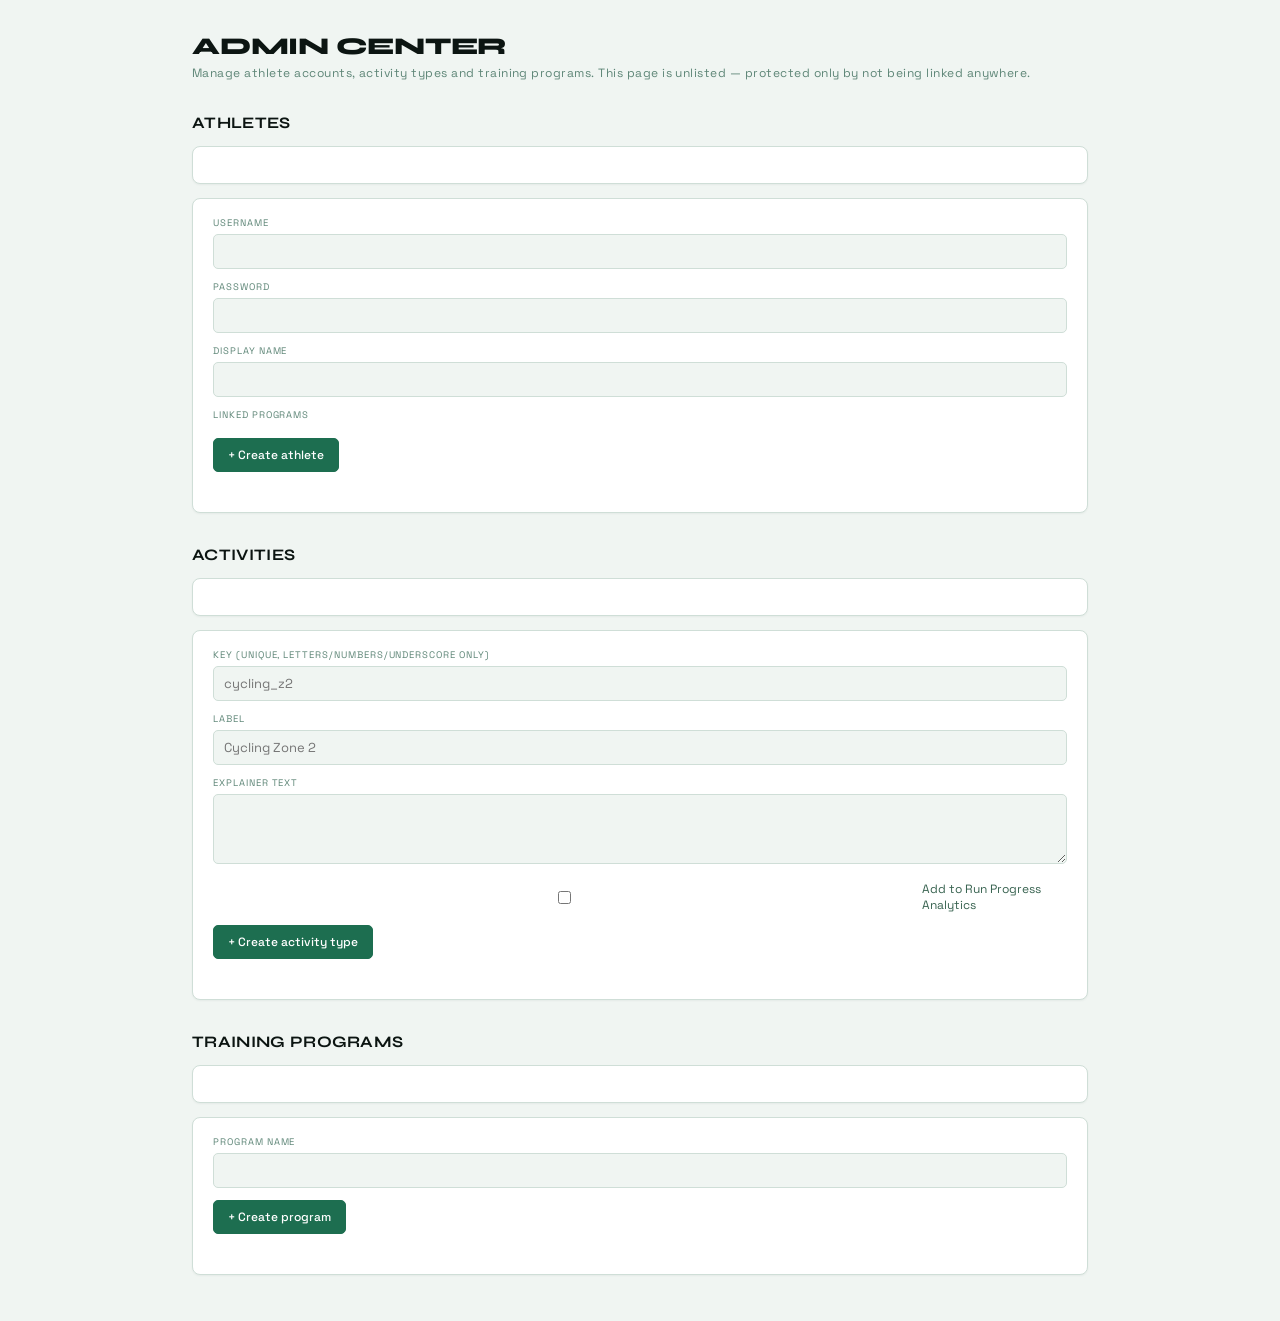
==== admin/index.html @ 9d7b7038 "Add Program Leaderboard, Zone 2 Run Progress chart, and shared activity type library" ====
<!DOCTYPE html>
<html lang="en">
<head>
<meta charset="UTF-8">
<meta name="viewport" content="width=device-width, initial-scale=1.0">
<title>Admin Center — Training OS by aitit</title>
<link rel="icon" type="image/svg+xml" href="../favicon.svg">
<link href="https://fonts.googleapis.com/css2?family=Syne:wght@700;800&family=Space+Grotesk:wght@400;500;600;700&display=swap" rel="stylesheet">
<style>
:root{
  --bg:#F0F5F2; --s3:#EBF2EE; --cardborder:#CFDED7;
  --muted:#5E8677; --muted2:#93AEA2; --mid:#37624F;
  --accent:#1D6E50; --accentdark:#175A41; --ink:#0C1512;
  --btntext:#FFFFFF; --shadow:0 1px 2px rgba(20,40,32,.05);
}
*{box-sizing:border-box;margin:0;padding:0}
body{background:var(--bg); color:var(--mid); font-family:"Space Grotesk",system-ui,sans-serif; padding:32px; max-width:960px; margin:0 auto}
h1{font-family:"Syne"; font-weight:800; font-size:24px; text-transform:uppercase; letter-spacing:-0.01em; color:var(--ink); margin-bottom:4px}
.sub{font-size:12px; color:var(--muted); letter-spacing:0.04em; margin-bottom:28px}
h2{font-family:"Syne"; font-weight:700; font-size:16px; text-transform:uppercase; letter-spacing:0.02em; color:var(--ink); margin:32px 0 14px}
.card{background:#fff; border:0.5px solid var(--cardborder); border-radius:8px; padding:18px 20px; box-shadow:var(--shadow); margin-bottom:14px}
.row{display:flex; justify-content:space-between; align-items:center; padding:8px 0; border-bottom:0.5px solid var(--cardborder); font-size:13px}
.row:last-child{border-bottom:none}
.row .name{font-weight:600; color:var(--ink)}
.row .meta{font-size:11px; color:var(--muted)}
.field{margin-bottom:12px}
.field label{display:block; font-size:9.5px; letter-spacing:0.1em; text-transform:uppercase; color:var(--muted); margin-bottom:5px}
.field input,.field textarea{width:100%; background:var(--bg); border:0.5px solid var(--cardborder); color:var(--ink); font-family:"Space Grotesk"; font-size:13px; padding:8px 10px; border-radius:5px; outline:none}
.field textarea{resize:vertical; min-height:70px; line-height:1.5}
.field input:focus,.field textarea:focus{border-color:var(--accent)}
.field.checkbox{display:flex; align-items:center; gap:6px}
.field.checkbox label{margin:0; font-size:12px; text-transform:none; letter-spacing:0; color:var(--mid)}
.checks{display:flex; flex-wrap:wrap; gap:10px}
.checks label{display:flex; align-items:center; gap:5px; font-size:12px; color:var(--mid); font-weight:400; text-transform:none; letter-spacing:0}
.btn{font-family:"Space Grotesk"; font-weight:500; font-size:12px; padding:8px 14px; border-radius:5px; cursor:pointer; border:0.5px solid var(--cardborder); background:#fff; color:var(--mid)}
.btn:hover{border-color:var(--accent); color:var(--accent)}
.btn.mint{border-color:var(--accent); background:var(--accent); color:var(--btntext)}
.btn.mint:hover{background:var(--accentdark)}
.btn.small{padding:4px 9px; font-size:11px}
.msg{font-size:11px; margin-top:8px; min-height:14px}
.msg.err{color:#c0392b}
.msg.ok{color:var(--accent)}
.program-editor{display:none; margin-top:10px; padding-top:14px; border-top:0.5px solid var(--cardborder)}
.program-editor.show{display:block}
.phase-row{display:grid; grid-template-columns:1fr 1fr 1fr auto; gap:8px; align-items:end; margin-bottom:10px}
.act-row{display:grid; grid-template-columns:140px 1fr 1fr auto; gap:8px; align-items:end; margin-bottom:10px}
.act-row textarea{min-height:44px}
.link{background:none; border:none; color:var(--accent); cursor:pointer; font-size:12px; text-decoration:underline; padding:0}
</style>
</head>
<body>
<h1>Admin Center</h1>
<div class="sub">Manage athlete accounts, activity types and training programs. This page is unlisted — protected only by not being linked anywhere.</div>

<h2>Athletes</h2>
<div class="card">
  <div id="athleteList"></div>
</div>
<div class="card">
  <div class="field"><label>Username</label><input id="newUsername"></div>
  <div class="field"><label>Password</label><input id="newPassword" type="text"></div>
  <div class="field"><label>Display name</label><input id="newDisplayName"></div>
  <div class="field"><label>Linked programs</label><div class="checks" id="newAthletePrograms"></div></div>
  <button class="btn mint" id="createAthleteBtn">+ Create athlete</button>
  <div class="msg" id="athleteMsg"></div>
</div>

<h2>Activities</h2>
<div class="card">
  <div id="activityTypeList"></div>
</div>
<div class="card">
  <div class="field"><label>Key (unique, letters/numbers/underscore only)</label><input id="newActKey" placeholder="cycling_z2"></div>
  <div class="field"><label>Label</label><input id="newActLabel" placeholder="Cycling Zone 2"></div>
  <div class="field"><label>Explainer text</label><textarea id="newActInfo"></textarea></div>
  <div class="field checkbox"><input type="checkbox" id="newActRunProgress"><label for="newActRunProgress">Add to Run Progress Analytics</label></div>
  <button class="btn mint" id="createActivityTypeBtn">+ Create activity type</button>
  <div class="msg" id="activityTypeMsg"></div>
</div>

<h2>Training Programs</h2>
<div class="card">
  <div id="programList"></div>
</div>
<div class="card">
  <div class="field"><label>Program name</label><input id="newProgramName"></div>
  <button class="btn mint" id="createProgramBtn">+ Create program</button>
  <div class="msg" id="programMsg"></div>
</div>

<script>
const API_BASE = 'https://aitit-training-os.david-damjakob.workers.dev';

async function api(path, opts){
  const res = await fetch(API_BASE+path, Object.assign({headers:{'Content-Type':'application/json'}}, opts||{}));
  const data = await res.json().catch(()=>null);
  if(!res.ok) throw new Error((data&&data.error)||'Request failed');
  return data;
}
function el(tag,cls){ const e=document.createElement(tag); if(cls)e.className=cls; return e; }
function escapeHtml(s){ return String(s).replace(/[&<>"']/g,c=>({'&':'&amp;','<':'&lt;','>':'&gt;','"':'&quot;',"'":'&#39;'}[c])); }

let athletes = [];
let programs = [];
let activityTypes = [];

async function loadAthletes(){
  athletes = await api('/admin/athletes');
  const list = document.getElementById('athleteList');
  list.innerHTML = athletes.length ? athletes.map(a=>`
    <div class="row">
      <div><span class="name">${escapeHtml(a.displayName)}</span> <span class="meta">@${escapeHtml(a.username)}</span></div>
      <div class="meta">${a.programs.map(p=>escapeHtml(p.name)).join(', ') || 'no programs linked'}</div>
    </div>`).join('') : '<div class="meta">No athletes yet.</div>';
  renderNewAthleteProgramChecks();
}
function renderNewAthleteProgramChecks(){
  const wrap = document.getElementById('newAthletePrograms');
  wrap.innerHTML = programs.map(p=>`<label><input type="checkbox" value="${p.id}"> ${escapeHtml(p.name)}</label>`).join('') || '<span class="meta">Create a program first.</span>';
}

async function loadActivityTypes(){
  activityTypes = await api('/admin/activity-types');
  const list = document.getElementById('activityTypeList');
  list.innerHTML = activityTypes.length ? activityTypes.map(a=>`
    <div class="act-row" data-act-id="${a.id}" data-key="${escapeHtml(a.key)}">
      <div class="field" style="margin-bottom:0"><input value="${escapeHtml(a.label)}" data-f="label"></div>
      <div class="field" style="margin-bottom:0"><textarea data-f="infoText">${escapeHtml(a.infoText)}</textarea></div>
      <div class="field checkbox" style="margin-bottom:0"><input type="checkbox" data-f="showInRunProgress" ${a.showInRunProgress?'checked':''}><label>Run Progress</label></div>
      <button class="btn small save-activity-type">save</button>
    </div>`).join('') : '<div class="meta">No activity types yet.</div>';
  list.querySelectorAll('.save-activity-type').forEach(btn=> btn.addEventListener('click', e=>{
    const row = e.target.closest('[data-key]');
    updateActivityType(row.dataset.key, {
      label: row.querySelector('[data-f="label"]').value,
      infoText: row.querySelector('[data-f="infoText"]').value,
      showInRunProgress: row.querySelector('[data-f="showInRunProgress"]').checked,
    });
  }));
}
async function updateActivityType(key, body){
  const msg = document.getElementById('activityTypeMsg');
  try{
    await api(`/admin/activity-types/${key}`, {method:'PUT', body: JSON.stringify(body)});
    msg.className='msg ok'; msg.textContent='Activity type updated.';
    await loadActivityTypes();
  }catch(e){ msg.className='msg err'; msg.textContent=e.message; }
}

async function loadPrograms(){
  programs = await api('/admin/programs');
  const list = document.getElementById('programList');
  list.innerHTML = programs.map(p=>`
    <div class="row">
      <div><span class="name">${escapeHtml(p.name)}</span></div>
      <button class="link" data-pid="${p.id}">edit phases &amp; linked activities</button>
    </div>
    <div class="program-editor" id="editor-${p.id}"></div>
  `).join('') || '<div class="meta">No programs yet.</div>';
  list.querySelectorAll('[data-pid]').forEach(btn=> btn.addEventListener('click', ()=> toggleProgramEditor(btn.dataset.pid)));
  renderNewAthleteProgramChecks();
}

async function toggleProgramEditor(programId){
  const editor = document.getElementById('editor-'+programId);
  const isShown = editor.classList.contains('show');
  document.querySelectorAll('.program-editor.show').forEach(e=>e.classList.remove('show'));
  if(isShown) return;
  editor.classList.add('show');
  await renderProgramEditor(programId, editor);
}

async function renderProgramEditor(programId, editor){
  editor.innerHTML = 'Loading…';
  const p = await api(`/admin/programs/${programId}`);
  const linkedIds = new Set(p.activityTypes.map(a=>a.id));
  editor.innerHTML = `
    <h3 style="font-size:12px;text-transform:uppercase;letter-spacing:.08em;color:var(--ink);margin-bottom:10px">Phases</h3>
    <div id="phases-${programId}"></div>
    <div class="phase-row">
      <div class="field" style="margin-bottom:0"><label>Name</label><input id="pName-${programId}" placeholder="Prep"></div>
      <div class="field" style="margin-bottom:0"><label>Start date</label><input id="pStart-${programId}" type="date"></div>
      <div class="field" style="margin-bottom:0"><label>End date</label><input id="pEnd-${programId}" type="date"></div>
      <button class="btn small" id="addPhaseBtn-${programId}">+ Add</button>
    </div>
    <h3 style="font-size:12px;text-transform:uppercase;letter-spacing:.08em;color:var(--ink);margin:18px 0 10px">Linked activity types</h3>
    <div class="checks" id="linkedActs-${programId}">${activityTypes.map(a=>`
      <label><input type="checkbox" value="${a.id}" ${linkedIds.has(a.id)?'checked':''}> ${escapeHtml(a.label)}</label>
    `).join('') || '<span class="meta">Create an activity type first.</span>'}</div>
    <button class="btn small" id="saveActsBtn-${programId}" style="margin-top:10px">Save linked activities</button>
    <div class="msg" id="editorMsg-${programId}"></div>
  `;
  renderPhasesList(programId, p.phases);
  document.getElementById(`addPhaseBtn-${programId}`).addEventListener('click', ()=> addPhase(programId));
  document.getElementById(`saveActsBtn-${programId}`).addEventListener('click', ()=> saveLinkedActivityTypes(programId));
}

function renderPhasesList(programId, phases){
  const wrap = document.getElementById(`phases-${programId}`);
  wrap.innerHTML = phases.map(ph=>`
    <div class="phase-row" data-phase-id="${ph.id}">
      <div class="field" style="margin-bottom:0"><input value="${escapeHtml(ph.name)}" data-f="name"></div>
      <div class="field" style="margin-bottom:0"><input type="date" value="${ph.startDate}" data-f="startDate"></div>
      <div class="field" style="margin-bottom:0"><input type="date" value="${ph.endDate}" data-f="endDate"></div>
      <div style="display:flex; gap:6px">
        <button class="btn small save-phase">save</button>
        <button class="btn small del-phase">delete</button>
      </div>
    </div>`).join('') || '<div class="meta" style="font-size:11px;margin-bottom:10px">No phases yet.</div>';
  wrap.querySelectorAll('.save-phase').forEach(btn=> btn.addEventListener('click', e=>{
    const row = e.target.closest('[data-phase-id]');
    updatePhase(programId, row.dataset.phaseId, {
      name: row.querySelector('[data-f="name"]').value,
      startDate: row.querySelector('[data-f="startDate"]').value,
      endDate: row.querySelector('[data-f="endDate"]').value,
    });
  }));
  wrap.querySelectorAll('.del-phase').forEach(btn=> btn.addEventListener('click', e=>{
    const row = e.target.closest('[data-phase-id]');
    if(confirm('Delete this phase?')) deletePhase(programId, row.dataset.phaseId);
  }));
}

async function addPhase(programId){
  const name = document.getElementById(`pName-${programId}`).value.trim();
  const startDate = document.getElementById(`pStart-${programId}`).value;
  const endDate = document.getElementById(`pEnd-${programId}`).value;
  const msg = document.getElementById(`editorMsg-${programId}`);
  if(!name||!startDate||!endDate){ msg.className='msg err'; msg.textContent='Fill in name, start and end date.'; return; }
  try{
    await api(`/admin/programs/${programId}/phases`, {method:'POST', body: JSON.stringify({name,startDate,endDate})});
    msg.className='msg ok'; msg.textContent='Phase added.';
    const p = await api(`/admin/programs/${programId}`);
    renderPhasesList(programId, p.phases);
  }catch(e){ msg.className='msg err'; msg.textContent=e.message; }
}
async function updatePhase(programId, phaseId, body){
  const msg = document.getElementById(`editorMsg-${programId}`);
  try{
    await api(`/admin/programs/${programId}/phases/${phaseId}`, {method:'PUT', body: JSON.stringify(body)});
    msg.className='msg ok'; msg.textContent='Phase updated.';
  }catch(e){ msg.className='msg err'; msg.textContent=e.message; }
}
async function deletePhase(programId, phaseId){
  const msg = document.getElementById(`editorMsg-${programId}`);
  try{
    await api(`/admin/programs/${programId}/phases/${phaseId}`, {method:'DELETE'});
    const p = await api(`/admin/programs/${programId}`);
    renderPhasesList(programId, p.phases);
  }catch(e){ msg.className='msg err'; msg.textContent=e.message; }
}
async function saveLinkedActivityTypes(programId){
  const msg = document.getElementById(`editorMsg-${programId}`);
  const activityTypeIds = [...document.querySelectorAll(`#linkedActs-${programId} input:checked`)].map(c=>Number(c.value));
  try{
    await api(`/admin/programs/${programId}/activity-types`, {method:'PUT', body: JSON.stringify({activityTypeIds})});
    msg.className='msg ok'; msg.textContent='Linked activities saved.';
  }catch(e){ msg.className='msg err'; msg.textContent=e.message; }
}

document.getElementById('createAthleteBtn').addEventListener('click', async()=>{
  const msg = document.getElementById('athleteMsg');
  const username = document.getElementById('newUsername').value.trim();
  const password = document.getElementById('newPassword').value;
  const displayName = document.getElementById('newDisplayName').value.trim();
  const programIds = [...document.querySelectorAll('#newAthletePrograms input:checked')].map(c=>Number(c.value));
  if(!username||!password||!displayName){ msg.className='msg err'; msg.textContent='Username, password and display name are required.'; return; }
  try{
    await api('/admin/athletes', {method:'POST', body: JSON.stringify({username,password,displayName,programIds})});
    msg.className='msg ok'; msg.textContent='Athlete created.';
    document.getElementById('newUsername').value=''; document.getElementById('newPassword').value=''; document.getElementById('newDisplayName').value='';
    await loadAthletes();
  }catch(e){ msg.className='msg err'; msg.textContent=e.message; }
});
document.getElementById('createActivityTypeBtn').addEventListener('click', async()=>{
  const msg = document.getElementById('activityTypeMsg');
  const key = document.getElementById('newActKey').value.trim();
  const label = document.getElementById('newActLabel').value.trim();
  const infoText = document.getElementById('newActInfo').value.trim();
  const showInRunProgress = document.getElementById('newActRunProgress').checked;
  if(!key||!label||!infoText){ msg.className='msg err'; msg.textContent='Key, label and explainer text are required.'; return; }
  try{
    await api('/admin/activity-types', {method:'POST', body: JSON.stringify({key,label,infoText,showInRunProgress})});
    msg.className='msg ok'; msg.textContent='Activity type created.';
    document.getElementById('newActKey').value=''; document.getElementById('newActLabel').value=''; document.getElementById('newActInfo').value=''; document.getElementById('newActRunProgress').checked=false;
    await loadActivityTypes();
  }catch(e){ msg.className='msg err'; msg.textContent=e.message; }
});
document.getElementById('createProgramBtn').addEventListener('click', async()=>{
  const msg = document.getElementById('programMsg');
  const name = document.getElementById('newProgramName').value.trim();
  if(!name){ msg.className='msg err'; msg.textContent='Program name is required.'; return; }
  try{
    await api('/admin/programs', {method:'POST', body: JSON.stringify({name})});
    msg.className='msg ok'; msg.textContent='Program created — link activity types below.';
    document.getElementById('newProgramName').value='';
    await loadPrograms();
  }catch(e){ msg.className='msg err'; msg.textContent=e.message; }
});

(async function init(){
  await loadActivityTypes();
  await loadPrograms();
  await loadAthletes();
})();
</script>
</body>
</html>
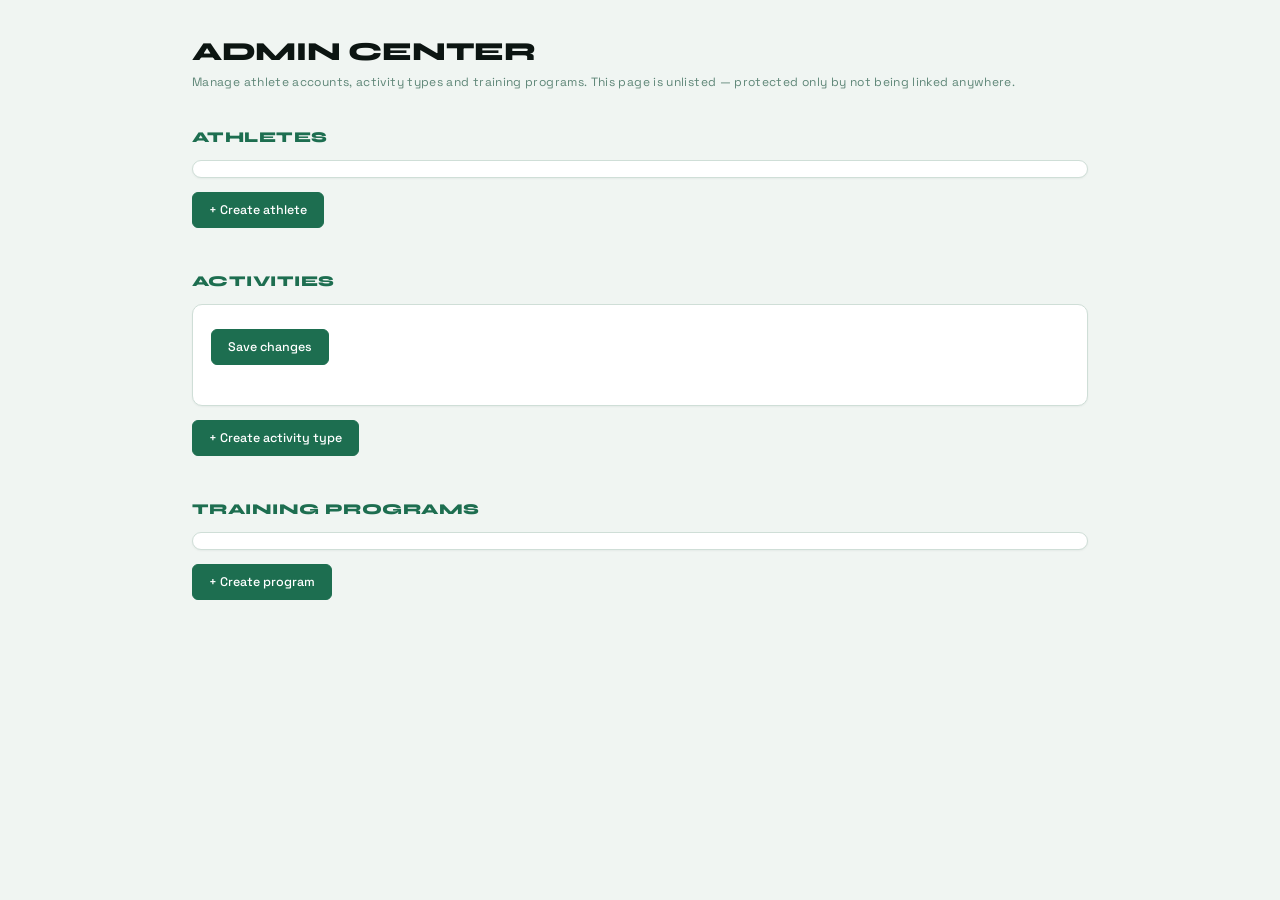
==== commit 15ac35d7: "Admin overhaul: create-flow modals, athlete password/delete, per-workout run-progress toggle, consol" ====
--- a/admin/index.html
+++ b/admin/index.html
@@ -14,78 +14,144 @@
   --btntext:#FFFFFF; --shadow:0 1px 2px rgba(20,40,32,.05);
 }
 *{box-sizing:border-box;margin:0;padding:0}
-body{background:var(--bg); color:var(--mid); font-family:"Space Grotesk",system-ui,sans-serif; padding:32px; max-width:960px; margin:0 auto}
-h1{font-family:"Syne"; font-weight:800; font-size:24px; text-transform:uppercase; letter-spacing:-0.01em; color:var(--ink); margin-bottom:4px}
-.sub{font-size:12px; color:var(--muted); letter-spacing:0.04em; margin-bottom:28px}
-h2{font-family:"Syne"; font-weight:700; font-size:16px; text-transform:uppercase; letter-spacing:0.02em; color:var(--ink); margin:32px 0 14px}
-.card{background:#fff; border:0.5px solid var(--cardborder); border-radius:8px; padding:18px 20px; box-shadow:var(--shadow); margin-bottom:14px}
-.row{display:flex; justify-content:space-between; align-items:center; padding:8px 0; border-bottom:0.5px solid var(--cardborder); font-size:13px}
+body{background:var(--bg); color:var(--mid); font-family:"Space Grotesk",system-ui,sans-serif; padding:36px 32px 60px; max-width:960px; margin:0 auto}
+h1{font-family:"Syne"; font-weight:800; font-size:26px; text-transform:uppercase; letter-spacing:-0.01em; color:var(--ink); margin-bottom:6px}
+.sub{font-size:12px; color:var(--muted); letter-spacing:0.03em; margin-bottom:36px; line-height:1.6}
+.section{margin-bottom:44px}
+.section-head{display:flex; align-items:baseline; justify-content:space-between; margin-bottom:14px}
+h2{font-family:"Syne"; font-weight:800; font-size:15px; text-transform:uppercase; letter-spacing:0.03em; color:var(--accent)}
+.card{background:#fff; border:0.5px solid var(--cardborder); border-radius:10px; padding:8px 18px; box-shadow:var(--shadow)}
+.row{display:flex; justify-content:space-between; align-items:center; gap:14px; padding:13px 0; border-bottom:0.5px solid var(--s3); font-size:13px}
 .row:last-child{border-bottom:none}
-.row .name{font-weight:600; color:var(--ink)}
-.row .meta{font-size:11px; color:var(--muted)}
-.field{margin-bottom:12px}
-.field label{display:block; font-size:9.5px; letter-spacing:0.1em; text-transform:uppercase; color:var(--muted); margin-bottom:5px}
-.field input,.field textarea{width:100%; background:var(--bg); border:0.5px solid var(--cardborder); color:var(--ink); font-family:"Space Grotesk"; font-size:13px; padding:8px 10px; border-radius:5px; outline:none}
-.field textarea{resize:vertical; min-height:70px; line-height:1.5}
-.field input:focus,.field textarea:focus{border-color:var(--accent)}
-.field.checkbox{display:flex; align-items:center; gap:6px}
-.field.checkbox label{margin:0; font-size:12px; text-transform:none; letter-spacing:0; color:var(--mid)}
-.checks{display:flex; flex-wrap:wrap; gap:10px}
-.checks label{display:flex; align-items:center; gap:5px; font-size:12px; color:var(--mid); font-weight:400; text-transform:none; letter-spacing:0}
-.btn{font-family:"Space Grotesk"; font-weight:500; font-size:12px; padding:8px 14px; border-radius:5px; cursor:pointer; border:0.5px solid var(--cardborder); background:#fff; color:var(--mid)}
+.row .name{font-weight:700; font-family:"Syne"; color:var(--ink); font-size:14px}
+.row .meta{font-size:11px; color:var(--muted); margin-top:2px}
+.row-actions{display:flex; gap:14px; flex:0 0 auto}
+.empty-note{font-size:11px; color:var(--muted2); font-style:italic; padding:14px 0}
+
+.link{background:none; border:none; color:var(--accent); cursor:pointer; font-size:11px; letter-spacing:0.03em; text-decoration:underline; padding:0; white-space:nowrap}
+.link.danger{color:#c0392b}
+.link:hover{opacity:0.75}
+
+.btn{font-family:"Space Grotesk"; font-weight:500; font-size:12.5px; padding:9px 16px; border-radius:6px; cursor:pointer; border:0.5px solid var(--cardborder); background:#fff; color:var(--mid); transition:.15s}
 .btn:hover{border-color:var(--accent); color:var(--accent)}
 .btn.mint{border-color:var(--accent); background:var(--accent); color:var(--btntext)}
 .btn.mint:hover{background:var(--accentdark)}
-.btn.small{padding:4px 9px; font-size:11px}
-.msg{font-size:11px; margin-top:8px; min-height:14px}
+.btn.small{padding:5px 10px; font-size:11px}
+.btn.create{margin-top:14px}
+
+.field{margin-bottom:14px}
+.field label{display:block; font-size:9.5px; letter-spacing:0.1em; text-transform:uppercase; color:var(--muted); margin-bottom:6px}
+.field input,.field textarea{width:100%; background:var(--bg); border:0.5px solid var(--cardborder); color:var(--ink); font-family:"Space Grotesk"; font-size:13px; padding:9px 11px; border-radius:6px; outline:none}
+.field input:focus,.field textarea:focus{border-color:var(--accent)}
+.field textarea{resize:vertical; min-height:74px; line-height:1.55}
+.checks{display:flex; flex-wrap:wrap; gap:10px 16px}
+.checks label{display:flex; align-items:center; gap:6px; font-size:12.5px; color:var(--mid); font-weight:400; text-transform:none; letter-spacing:0}
+.msg{font-size:11px; margin-top:10px; min-height:14px}
 .msg.err{color:#c0392b}
 .msg.ok{color:var(--accent)}
-.program-editor{display:none; margin-top:10px; padding-top:14px; border-top:0.5px solid var(--cardborder)}
+
+/* activity type cards (Activities section) */
+.activity-card{border:0.5px solid var(--cardborder); border-radius:8px; padding:16px; margin:14px 0}
+.activity-card .key-tag{display:inline-block; font-size:9px; letter-spacing:0.1em; text-transform:uppercase; color:var(--muted); background:var(--bg); border-radius:4px; padding:3px 8px; margin-bottom:12px}
+.activity-card .field:last-child{margin-bottom:0}
+
+/* program editor (expandable, not a create-modal — used for editing existing programs) */
+.program-editor{display:none; margin-top:4px; padding:18px 0 6px; border-top:0.5px solid var(--s3)}
 .program-editor.show{display:block}
+.program-editor h4{font-family:"Syne"; font-weight:700; font-size:12px; text-transform:uppercase; letter-spacing:.06em; color:var(--ink); margin:0 0 12px}
 .phase-row{display:grid; grid-template-columns:1fr 1fr 1fr auto; gap:8px; align-items:end; margin-bottom:10px}
-.act-row{display:grid; grid-template-columns:140px 1fr 1fr auto; gap:8px; align-items:end; margin-bottom:10px}
-.act-row textarea{min-height:44px}
-.link{background:none; border:none; color:var(--accent); cursor:pointer; font-size:12px; text-decoration:underline; padding:0}
+.phase-row .field{margin-bottom:0}
+
+/* modals (create flows only) */
+.overlay{position:fixed; inset:0; background:rgba(12,21,18,.45); backdrop-filter:blur(2px); display:none; align-items:center; justify-content:center; z-index:60; padding:24px}
+.overlay.show{display:flex}
+.modal{background:#fff; border:0.5px solid var(--cardborder); border-radius:10px; width:100%; max-width:440px; max-height:88vh; overflow:auto; padding:26px; box-shadow:0 16px 48px rgba(12,21,18,.2)}
+.modal h3{font-family:"Syne"; font-weight:800; font-size:18px; text-transform:uppercase; letter-spacing:-0.01em; color:var(--ink); margin-bottom:20px}
+.modal-actions{display:flex; gap:10px; justify-content:flex-end; margin-top:22px}
 </style>
 </head>
 <body>
 <h1>Admin Center</h1>
 <div class="sub">Manage athlete accounts, activity types and training programs. This page is unlisted — protected only by not being linked anywhere.</div>
 
-<h2>Athletes</h2>
-<div class="card">
-  <div id="athleteList"></div>
-</div>
-<div class="card">
-  <div class="field"><label>Username</label><input id="newUsername"></div>
-  <div class="field"><label>Password</label><input id="newPassword" type="text"></div>
-  <div class="field"><label>Display name</label><input id="newDisplayName"></div>
-  <div class="field"><label>Linked programs</label><div class="checks" id="newAthletePrograms"></div></div>
-  <button class="btn mint" id="createAthleteBtn">+ Create athlete</button>
-  <div class="msg" id="athleteMsg"></div>
-</div>
-
-<h2>Activities</h2>
-<div class="card">
-  <div id="activityTypeList"></div>
-</div>
-<div class="card">
-  <div class="field"><label>Key (unique, letters/numbers/underscore only)</label><input id="newActKey" placeholder="cycling_z2"></div>
-  <div class="field"><label>Label</label><input id="newActLabel" placeholder="Cycling Zone 2"></div>
-  <div class="field"><label>Explainer text</label><textarea id="newActInfo"></textarea></div>
-  <div class="field checkbox"><input type="checkbox" id="newActRunProgress"><label for="newActRunProgress">Add to Run Progress Analytics</label></div>
-  <button class="btn mint" id="createActivityTypeBtn">+ Create activity type</button>
-  <div class="msg" id="activityTypeMsg"></div>
-</div>
-
-<h2>Training Programs</h2>
-<div class="card">
-  <div id="programList"></div>
-</div>
-<div class="card">
-  <div class="field"><label>Program name</label><input id="newProgramName"></div>
-  <button class="btn mint" id="createProgramBtn">+ Create program</button>
-  <div class="msg" id="programMsg"></div>
+<div class="section">
+  <div class="section-head"><h2>Athletes</h2></div>
+  <div class="card"><div id="athleteList"></div></div>
+  <button class="btn mint create" id="openCreateAthleteBtn">+ Create athlete</button>
+</div>
+
+<div class="section">
+  <div class="section-head"><h2>Activities</h2></div>
+  <div class="card" style="padding:16px 18px">
+    <div id="activityTypeList"></div>
+    <button class="btn mint" id="saveAllActivitiesBtn" style="margin-top:8px">Save changes</button>
+    <div class="msg" id="activityTypeMsg"></div>
+  </div>
+  <button class="btn mint create" id="openCreateActivityBtn">+ Create activity type</button>
+</div>
+
+<div class="section">
+  <div class="section-head"><h2>Training Programs</h2></div>
+  <div class="card"><div id="programList"></div></div>
+  <button class="btn mint create" id="openCreateProgramBtn">+ Create program</button>
+</div>
+
+<!-- Create athlete modal -->
+<div class="overlay" id="createAthleteModal">
+  <div class="modal">
+    <h3>Create athlete</h3>
+    <div class="field"><label>Username</label><input id="newUsername"></div>
+    <div class="field"><label>Password</label><input id="newPassword" type="text"></div>
+    <div class="field"><label>Display name</label><input id="newDisplayName"></div>
+    <div class="field"><label>Linked programs</label><div class="checks" id="newAthletePrograms"></div></div>
+    <div class="modal-actions">
+      <button class="btn" data-close-modal="createAthleteModal">Cancel</button>
+      <button class="btn mint" id="createAthleteBtn">Create</button>
+    </div>
+    <div class="msg" id="athleteMsg"></div>
+  </div>
+</div>
+
+<!-- Edit password modal -->
+<div class="overlay" id="editPasswordModal">
+  <div class="modal">
+    <h3>Edit password</h3>
+    <div class="field"><label>New password</label><input id="epNewPassword" type="text"></div>
+    <div class="modal-actions">
+      <button class="btn" data-close-modal="editPasswordModal">Cancel</button>
+      <button class="btn mint" id="epSubmitBtn">Save</button>
+    </div>
+    <div class="msg" id="epMsg"></div>
+  </div>
+</div>
+
+<!-- Create activity type modal -->
+<div class="overlay" id="createActivityModal">
+  <div class="modal">
+    <h3>Create activity type</h3>
+    <div class="field"><label>Key (unique, letters/numbers/underscore only)</label><input id="newActKey" placeholder="cycling_z2"></div>
+    <div class="field"><label>Label</label><input id="newActLabel" placeholder="Cycling Zone 2"></div>
+    <div class="field"><label>Explainer text</label><textarea id="newActInfo"></textarea></div>
+    <div class="modal-actions">
+      <button class="btn" data-close-modal="createActivityModal">Cancel</button>
+      <button class="btn mint" id="createActivityTypeBtn">Create</button>
+    </div>
+    <div class="msg" id="createActivityMsg"></div>
+  </div>
+</div>
+
+<!-- Create program modal -->
+<div class="overlay" id="createProgramModal">
+  <div class="modal">
+    <h3>Create program</h3>
+    <div class="field"><label>Program name</label><input id="newProgramName"></div>
+    <div class="field"><label>Link activity types</label><div class="checks" id="newProgramActs"></div></div>
+    <div class="modal-actions">
+      <button class="btn" data-close-modal="createProgramModal">Cancel</button>
+      <button class="btn mint" id="createProgramBtn">Create</button>
+    </div>
+    <div class="msg" id="programMsg"></div>
+  </div>
 </div>
 
 <script>
@@ -97,69 +163,167 @@
   if(!res.ok) throw new Error((data&&data.error)||'Request failed');
   return data;
 }
-function el(tag,cls){ const e=document.createElement(tag); if(cls)e.className=cls; return e; }
 function escapeHtml(s){ return String(s).replace(/[&<>"']/g,c=>({'&':'&amp;','<':'&lt;','>':'&gt;','"':'&quot;',"'":'&#39;'}[c])); }
+function openModal(id){ document.getElementById(id).classList.add('show'); }
+function closeModal(id){ document.getElementById(id).classList.remove('show'); }
+document.querySelectorAll('[data-close-modal]').forEach(btn=> btn.addEventListener('click', ()=> closeModal(btn.dataset.closeModal)));
+document.querySelectorAll('.overlay').forEach(ov=> ov.addEventListener('click', e=>{ if(e.target===ov) ov.classList.remove('show'); }));
 
 let athletes = [];
 let programs = [];
 let activityTypes = [];
 
+/* ---------------- ATHLETES ---------------- */
 async function loadAthletes(){
   athletes = await api('/admin/athletes');
   const list = document.getElementById('athleteList');
   list.innerHTML = athletes.length ? athletes.map(a=>`
     <div class="row">
-      <div><span class="name">${escapeHtml(a.displayName)}</span> <span class="meta">@${escapeHtml(a.username)}</span></div>
-      <div class="meta">${a.programs.map(p=>escapeHtml(p.name)).join(', ') || 'no programs linked'}</div>
-    </div>`).join('') : '<div class="meta">No athletes yet.</div>';
+      <div>
+        <div class="name">${escapeHtml(a.displayName)}</div>
+        <div class="meta">@${escapeHtml(a.username)} · ${a.programs.map(p=>escapeHtml(p.name)).join(', ') || 'no programs linked'}</div>
+      </div>
+      <div class="row-actions">
+        <button class="link" data-pwd="${a.id}">edit password</button>
+        <button class="link danger" data-del="${a.id}">delete</button>
+      </div>
+    </div>`).join('') : '<div class="empty-note">No athletes yet.</div>';
+  list.querySelectorAll('[data-pwd]').forEach(btn=> btn.addEventListener('click', ()=> openEditPassword(Number(btn.dataset.pwd))));
+  list.querySelectorAll('[data-del]').forEach(btn=> btn.addEventListener('click', ()=> deleteAthlete(Number(btn.dataset.del))));
   renderNewAthleteProgramChecks();
 }
 function renderNewAthleteProgramChecks(){
   const wrap = document.getElementById('newAthletePrograms');
-  wrap.innerHTML = programs.map(p=>`<label><input type="checkbox" value="${p.id}"> ${escapeHtml(p.name)}</label>`).join('') || '<span class="meta">Create a program first.</span>';
-}
-
+  wrap.innerHTML = programs.map(p=>`<label><input type="checkbox" value="${p.id}"> ${escapeHtml(p.name)}</label>`).join('') || '<span class="empty-note">Create a program first.</span>';
+}
+
+let editingPasswordAthleteId = null;
+function openEditPassword(athleteId){
+  editingPasswordAthleteId = athleteId;
+  document.getElementById('epNewPassword').value = '';
+  document.getElementById('epMsg').textContent = '';
+  openModal('editPasswordModal');
+}
+document.getElementById('epSubmitBtn').addEventListener('click', async()=>{
+  const msg = document.getElementById('epMsg');
+  const password = document.getElementById('epNewPassword').value;
+  if(!password){ msg.className='msg err'; msg.textContent='Enter a new password.'; return; }
+  try{
+    await api(`/admin/athletes/${editingPasswordAthleteId}/password`, {method:'PUT', body: JSON.stringify({password})});
+    closeModal('editPasswordModal');
+  }catch(e){ msg.className='msg err'; msg.textContent=e.message; }
+});
+async function deleteAthlete(athleteId){
+  const a = athletes.find(x=>x.id===athleteId);
+  if(!confirm(`Delete athlete "${a?a.displayName:athleteId}"? This cannot be undone.`)) return;
+  try{
+    await api(`/admin/athletes/${athleteId}`, {method:'DELETE'});
+    await loadAthletes();
+  }catch(e){ alert(e.message); }
+}
+document.getElementById('openCreateAthleteBtn').addEventListener('click', ()=>{
+  document.getElementById('newUsername').value='';
+  document.getElementById('newPassword').value='';
+  document.getElementById('newDisplayName').value='';
+  document.getElementById('athleteMsg').textContent='';
+  renderNewAthleteProgramChecks();
+  openModal('createAthleteModal');
+});
+document.getElementById('createAthleteBtn').addEventListener('click', async()=>{
+  const msg = document.getElementById('athleteMsg');
+  const username = document.getElementById('newUsername').value.trim();
+  const password = document.getElementById('newPassword').value;
+  const displayName = document.getElementById('newDisplayName').value.trim();
+  const programIds = [...document.querySelectorAll('#newAthletePrograms input:checked')].map(c=>Number(c.value));
+  if(!username||!password||!displayName){ msg.className='msg err'; msg.textContent='Username, password and display name are required.'; return; }
+  try{
+    await api('/admin/athletes', {method:'POST', body: JSON.stringify({username,password,displayName,programIds})});
+    closeModal('createAthleteModal');
+    await loadAthletes();
+  }catch(e){ msg.className='msg err'; msg.textContent=e.message; }
+});
+
+/* ---------------- ACTIVITIES ---------------- */
 async function loadActivityTypes(){
   activityTypes = await api('/admin/activity-types');
   const list = document.getElementById('activityTypeList');
   list.innerHTML = activityTypes.length ? activityTypes.map(a=>`
-    <div class="act-row" data-act-id="${a.id}" data-key="${escapeHtml(a.key)}">
-      <div class="field" style="margin-bottom:0"><input value="${escapeHtml(a.label)}" data-f="label"></div>
-      <div class="field" style="margin-bottom:0"><textarea data-f="infoText">${escapeHtml(a.infoText)}</textarea></div>
-      <div class="field checkbox" style="margin-bottom:0"><input type="checkbox" data-f="showInRunProgress" ${a.showInRunProgress?'checked':''}><label>Run Progress</label></div>
-      <button class="btn small save-activity-type">save</button>
-    </div>`).join('') : '<div class="meta">No activity types yet.</div>';
-  list.querySelectorAll('.save-activity-type').forEach(btn=> btn.addEventListener('click', e=>{
-    const row = e.target.closest('[data-key]');
-    updateActivityType(row.dataset.key, {
-      label: row.querySelector('[data-f="label"]').value,
-      infoText: row.querySelector('[data-f="infoText"]').value,
-      showInRunProgress: row.querySelector('[data-f="showInRunProgress"]').checked,
-    });
-  }));
-}
-async function updateActivityType(key, body){
+    <div class="activity-card" data-key="${escapeHtml(a.key)}">
+      <span class="key-tag">${escapeHtml(a.key)}</span>
+      <div class="field"><label>Label</label><input value="${escapeHtml(a.label)}" data-f="label"></div>
+      <div class="field"><label>Explainer text</label><textarea data-f="infoText">${escapeHtml(a.infoText)}</textarea></div>
+    </div>`).join('') : '<div class="empty-note">No activity types yet.</div>';
+  renderNewProgramActivityChecks();
+}
+document.getElementById('saveAllActivitiesBtn').addEventListener('click', async()=>{
   const msg = document.getElementById('activityTypeMsg');
-  try{
-    await api(`/admin/activity-types/${key}`, {method:'PUT', body: JSON.stringify(body)});
-    msg.className='msg ok'; msg.textContent='Activity type updated.';
+  const cards = [...document.querySelectorAll('.activity-card')];
+  try{
+    for(const card of cards){
+      await api(`/admin/activity-types/${card.dataset.key}`, {method:'PUT', body: JSON.stringify({
+        label: card.querySelector('[data-f="label"]').value,
+        infoText: card.querySelector('[data-f="infoText"]').value,
+      })});
+    }
+    msg.className='msg ok'; msg.textContent='All changes saved.';
     await loadActivityTypes();
   }catch(e){ msg.className='msg err'; msg.textContent=e.message; }
-}
-
+});
+document.getElementById('openCreateActivityBtn').addEventListener('click', ()=>{
+  document.getElementById('newActKey').value='';
+  document.getElementById('newActLabel').value='';
+  document.getElementById('newActInfo').value='';
+  document.getElementById('createActivityMsg').textContent='';
+  openModal('createActivityModal');
+});
+document.getElementById('createActivityTypeBtn').addEventListener('click', async()=>{
+  const msg = document.getElementById('createActivityMsg');
+  const key = document.getElementById('newActKey').value.trim();
+  const label = document.getElementById('newActLabel').value.trim();
+  const infoText = document.getElementById('newActInfo').value.trim();
+  if(!key||!label||!infoText){ msg.className='msg err'; msg.textContent='Key, label and explainer text are required.'; return; }
+  try{
+    await api('/admin/activity-types', {method:'POST', body: JSON.stringify({key,label,infoText})});
+    closeModal('createActivityModal');
+    await loadActivityTypes();
+  }catch(e){ msg.className='msg err'; msg.textContent=e.message; }
+});
+
+/* ---------------- TRAINING PROGRAMS ---------------- */
 async function loadPrograms(){
   programs = await api('/admin/programs');
   const list = document.getElementById('programList');
   list.innerHTML = programs.map(p=>`
     <div class="row">
-      <div><span class="name">${escapeHtml(p.name)}</span></div>
-      <button class="link" data-pid="${p.id}">edit phases &amp; linked activities</button>
+      <div class="name">${escapeHtml(p.name)}</div>
+      <div class="row-actions"><button class="link" data-pid="${p.id}">edit phases &amp; linked activities</button></div>
     </div>
     <div class="program-editor" id="editor-${p.id}"></div>
-  `).join('') || '<div class="meta">No programs yet.</div>';
+  `).join('') || '<div class="empty-note">No programs yet.</div>';
   list.querySelectorAll('[data-pid]').forEach(btn=> btn.addEventListener('click', ()=> toggleProgramEditor(btn.dataset.pid)));
   renderNewAthleteProgramChecks();
 }
+function renderNewProgramActivityChecks(){
+  const wrap = document.getElementById('newProgramActs');
+  wrap.innerHTML = activityTypes.map(a=>`<label><input type="checkbox" value="${a.id}"> ${escapeHtml(a.label)}</label>`).join('') || '<span class="empty-note">Create an activity type first.</span>';
+}
+document.getElementById('openCreateProgramBtn').addEventListener('click', ()=>{
+  document.getElementById('newProgramName').value='';
+  document.getElementById('programMsg').textContent='';
+  renderNewProgramActivityChecks();
+  openModal('createProgramModal');
+});
+document.getElementById('createProgramBtn').addEventListener('click', async()=>{
+  const msg = document.getElementById('programMsg');
+  const name = document.getElementById('newProgramName').value.trim();
+  const activityTypeIds = [...document.querySelectorAll('#newProgramActs input:checked')].map(c=>Number(c.value));
+  if(!name){ msg.className='msg err'; msg.textContent='Program name is required.'; return; }
+  try{
+    await api('/admin/programs', {method:'POST', body: JSON.stringify({name,activityTypeIds})});
+    closeModal('createProgramModal');
+    await loadPrograms();
+  }catch(e){ msg.className='msg err'; msg.textContent=e.message; }
+});
 
 async function toggleProgramEditor(programId){
   const editor = document.getElementById('editor-'+programId);
@@ -169,44 +333,42 @@
   editor.classList.add('show');
   await renderProgramEditor(programId, editor);
 }
-
 async function renderProgramEditor(programId, editor){
   editor.innerHTML = 'Loading…';
   const p = await api(`/admin/programs/${programId}`);
   const linkedIds = new Set(p.activityTypes.map(a=>a.id));
   editor.innerHTML = `
-    <h3 style="font-size:12px;text-transform:uppercase;letter-spacing:.08em;color:var(--ink);margin-bottom:10px">Phases</h3>
+    <h4>Phases</h4>
     <div id="phases-${programId}"></div>
     <div class="phase-row">
-      <div class="field" style="margin-bottom:0"><label>Name</label><input id="pName-${programId}" placeholder="Prep"></div>
-      <div class="field" style="margin-bottom:0"><label>Start date</label><input id="pStart-${programId}" type="date"></div>
-      <div class="field" style="margin-bottom:0"><label>End date</label><input id="pEnd-${programId}" type="date"></div>
+      <div class="field"><label>Name</label><input id="pName-${programId}" placeholder="Prep"></div>
+      <div class="field"><label>Start date</label><input id="pStart-${programId}" type="date"></div>
+      <div class="field"><label>End date</label><input id="pEnd-${programId}" type="date"></div>
       <button class="btn small" id="addPhaseBtn-${programId}">+ Add</button>
     </div>
-    <h3 style="font-size:12px;text-transform:uppercase;letter-spacing:.08em;color:var(--ink);margin:18px 0 10px">Linked activity types</h3>
+    <h4 style="margin-top:22px">Linked activity types</h4>
     <div class="checks" id="linkedActs-${programId}">${activityTypes.map(a=>`
       <label><input type="checkbox" value="${a.id}" ${linkedIds.has(a.id)?'checked':''}> ${escapeHtml(a.label)}</label>
-    `).join('') || '<span class="meta">Create an activity type first.</span>'}</div>
-    <button class="btn small" id="saveActsBtn-${programId}" style="margin-top:10px">Save linked activities</button>
+    `).join('') || '<span class="empty-note">Create an activity type first.</span>'}</div>
+    <button class="btn small" id="saveActsBtn-${programId}" style="margin-top:12px">Save linked activities</button>
     <div class="msg" id="editorMsg-${programId}"></div>
   `;
   renderPhasesList(programId, p.phases);
   document.getElementById(`addPhaseBtn-${programId}`).addEventListener('click', ()=> addPhase(programId));
   document.getElementById(`saveActsBtn-${programId}`).addEventListener('click', ()=> saveLinkedActivityTypes(programId));
 }
-
 function renderPhasesList(programId, phases){
   const wrap = document.getElementById(`phases-${programId}`);
   wrap.innerHTML = phases.map(ph=>`
     <div class="phase-row" data-phase-id="${ph.id}">
-      <div class="field" style="margin-bottom:0"><input value="${escapeHtml(ph.name)}" data-f="name"></div>
-      <div class="field" style="margin-bottom:0"><input type="date" value="${ph.startDate}" data-f="startDate"></div>
-      <div class="field" style="margin-bottom:0"><input type="date" value="${ph.endDate}" data-f="endDate"></div>
+      <div class="field"><input value="${escapeHtml(ph.name)}" data-f="name"></div>
+      <div class="field"><input type="date" value="${ph.startDate}" data-f="startDate"></div>
+      <div class="field"><input type="date" value="${ph.endDate}" data-f="endDate"></div>
       <div style="display:flex; gap:6px">
         <button class="btn small save-phase">save</button>
         <button class="btn small del-phase">delete</button>
       </div>
-    </div>`).join('') || '<div class="meta" style="font-size:11px;margin-bottom:10px">No phases yet.</div>';
+    </div>`).join('') || '<div class="empty-note">No phases yet.</div>';
   wrap.querySelectorAll('.save-phase').forEach(btn=> btn.addEventListener('click', e=>{
     const row = e.target.closest('[data-phase-id]');
     updatePhase(programId, row.dataset.phaseId, {
@@ -220,7 +382,6 @@
     if(confirm('Delete this phase?')) deletePhase(programId, row.dataset.phaseId);
   }));
 }
-
 async function addPhase(programId){
   const name = document.getElementById(`pName-${programId}`).value.trim();
   const startDate = document.getElementById(`pStart-${programId}`).value;
@@ -254,49 +415,9 @@
   const activityTypeIds = [...document.querySelectorAll(`#linkedActs-${programId} input:checked`)].map(c=>Number(c.value));
   try{
     await api(`/admin/programs/${programId}/activity-types`, {method:'PUT', body: JSON.stringify({activityTypeIds})});
-    msg.className='msg ok'; msg.textContent='Linked activities saved.';
-  }catch(e){ msg.className='msg err'; msg.textContent=e.message; }
-}
-
-document.getElementById('createAthleteBtn').addEventListener('click', async()=>{
-  const msg = document.getElementById('athleteMsg');
-  const username = document.getElementById('newUsername').value.trim();
-  const password = document.getElementById('newPassword').value;
-  const displayName = document.getElementById('newDisplayName').value.trim();
-  const programIds = [...document.querySelectorAll('#newAthletePrograms input:checked')].map(c=>Number(c.value));
-  if(!username||!password||!displayName){ msg.className='msg err'; msg.textContent='Username, password and display name are required.'; return; }
-  try{
-    await api('/admin/athletes', {method:'POST', body: JSON.stringify({username,password,displayName,programIds})});
-    msg.className='msg ok'; msg.textContent='Athlete created.';
-    document.getElementById('newUsername').value=''; document.getElementById('newPassword').value=''; document.getElementById('newDisplayName').value='';
-    await loadAthletes();
-  }catch(e){ msg.className='msg err'; msg.textContent=e.message; }
-});
-document.getElementById('createActivityTypeBtn').addEventListener('click', async()=>{
-  const msg = document.getElementById('activityTypeMsg');
-  const key = document.getElementById('newActKey').value.trim();
-  const label = document.getElementById('newActLabel').value.trim();
-  const infoText = document.getElementById('newActInfo').value.trim();
-  const showInRunProgress = document.getElementById('newActRunProgress').checked;
-  if(!key||!label||!infoText){ msg.className='msg err'; msg.textContent='Key, label and explainer text are required.'; return; }
-  try{
-    await api('/admin/activity-types', {method:'POST', body: JSON.stringify({key,label,infoText,showInRunProgress})});
-    msg.className='msg ok'; msg.textContent='Activity type created.';
-    document.getElementById('newActKey').value=''; document.getElementById('newActLabel').value=''; document.getElementById('newActInfo').value=''; document.getElementById('newActRunProgress').checked=false;
-    await loadActivityTypes();
-  }catch(e){ msg.className='msg err'; msg.textContent=e.message; }
-});
-document.getElementById('createProgramBtn').addEventListener('click', async()=>{
-  const msg = document.getElementById('programMsg');
-  const name = document.getElementById('newProgramName').value.trim();
-  if(!name){ msg.className='msg err'; msg.textContent='Program name is required.'; return; }
-  try{
-    await api('/admin/programs', {method:'POST', body: JSON.stringify({name})});
-    msg.className='msg ok'; msg.textContent='Program created — link activity types below.';
-    document.getElementById('newProgramName').value='';
-    await loadPrograms();
-  }catch(e){ msg.className='msg err'; msg.textContent=e.message; }
-});
+    msg.className='msg ok'; msg.textContent='Linked activities saved. (Unlinking never deletes logged workout data — re-linking later restores it.)';
+  }catch(e){ msg.className='msg err'; msg.textContent=e.message; }
+}
 
 (async function init(){
   await loadActivityTypes();
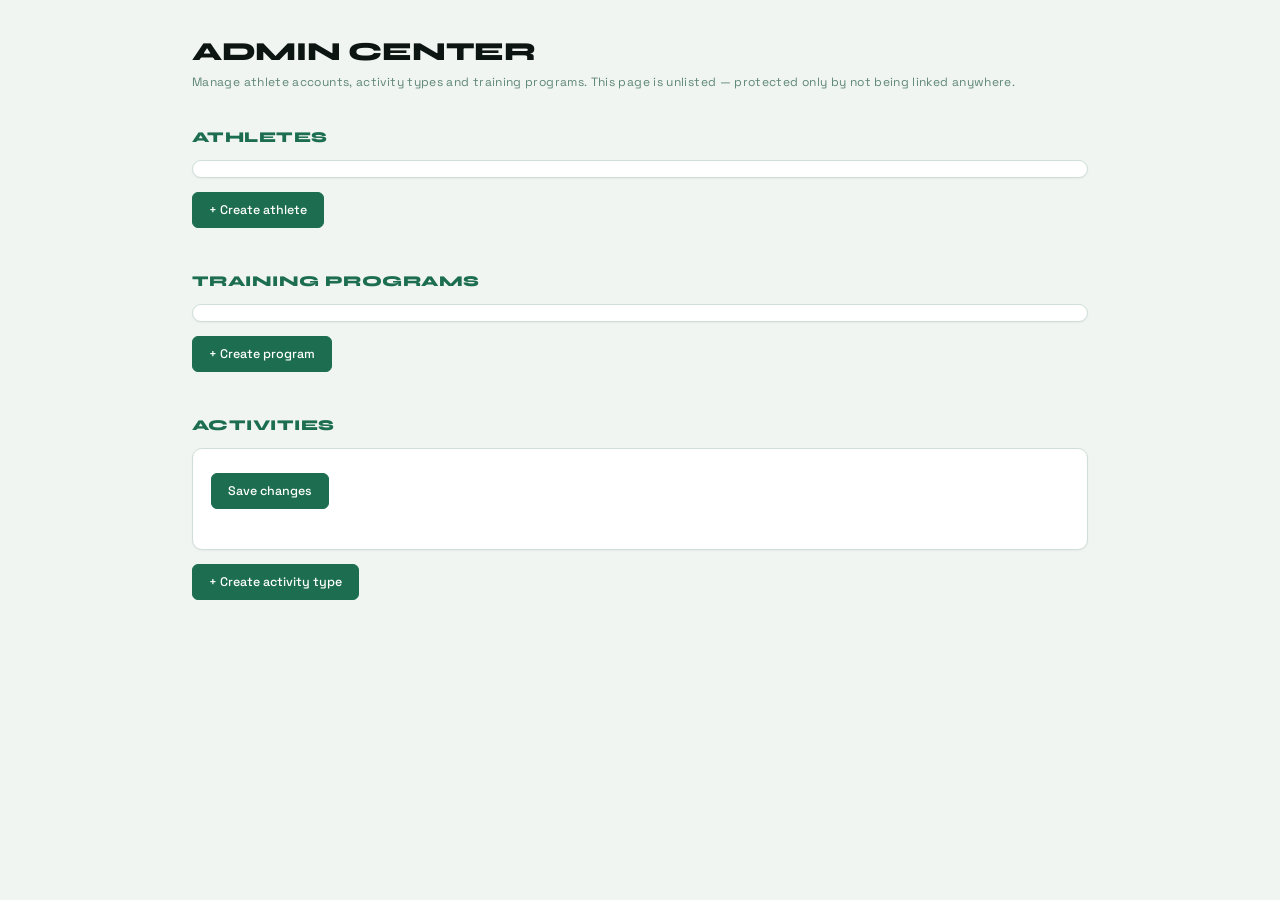
==== commit 4019a880: "Admin overhaul, login UX fixes, leaderboard caching, and Zone 2 chart redesign Admin: - Consolidate " ====
--- a/admin/index.html
+++ b/admin/index.html
@@ -43,9 +43,10 @@
 .field label{display:block; font-size:9.5px; letter-spacing:0.1em; text-transform:uppercase; color:var(--muted); margin-bottom:6px}
 .field input,.field textarea{width:100%; background:var(--bg); border:0.5px solid var(--cardborder); color:var(--ink); font-family:"Space Grotesk"; font-size:13px; padding:9px 11px; border-radius:6px; outline:none}
 .field input:focus,.field textarea:focus{border-color:var(--accent)}
+.field input:disabled{background:var(--s3); color:var(--muted); cursor:not-allowed}
 .field textarea{resize:vertical; min-height:74px; line-height:1.55}
-.checks{display:flex; flex-wrap:wrap; gap:10px 16px}
-.checks label{display:flex; align-items:center; gap:6px; font-size:12.5px; color:var(--mid); font-weight:400; text-transform:none; letter-spacing:0}
+.checks{display:flex; flex-wrap:wrap; gap:8px 16px; margin-top:2px}
+.checks label{display:flex; align-items:center; gap:6px; font-size:12.5px; color:var(--mid); font-weight:400; text-transform:none; letter-spacing:0; margin-bottom:0; padding:3px 0}
 .msg{font-size:11px; margin-top:10px; min-height:14px}
 .msg.err{color:#c0392b}
 .msg.ok{color:var(--accent)}
@@ -59,8 +60,12 @@
 .program-editor{display:none; margin-top:4px; padding:18px 0 6px; border-top:0.5px solid var(--s3)}
 .program-editor.show{display:block}
 .program-editor h4{font-family:"Syne"; font-weight:700; font-size:12px; text-transform:uppercase; letter-spacing:.06em; color:var(--ink); margin:0 0 12px}
-.phase-row{display:grid; grid-template-columns:1fr 1fr 1fr auto; gap:8px; align-items:end; margin-bottom:10px}
-.phase-row .field{margin-bottom:0}
+/* Shared grid so every phase row (including the empty add-phase row) shares identical
+   column tracks — a per-row grid would let differing last-column content widths drift out of alignment. */
+.phase-grid{display:grid; grid-template-columns:1fr 1fr 1fr auto; gap:8px 10px; align-items:center; margin-bottom:12px}
+.phase-grid .phase-row{display:contents}
+.phase-grid .field{margin-bottom:0}
+.phase-actions{display:flex; gap:8px; margin-bottom:4px}
 
 /* modals (create flows only) */
 .overlay{position:fixed; inset:0; background:rgba(12,21,18,.45); backdrop-filter:blur(2px); display:none; align-items:center; justify-content:center; z-index:60; padding:24px}
@@ -81,6 +86,12 @@
 </div>
 
 <div class="section">
+  <div class="section-head"><h2>Training Programs</h2></div>
+  <div class="card"><div id="programList"></div></div>
+  <button class="btn mint create" id="openCreateProgramBtn">+ Create program</button>
+</div>
+
+<div class="section">
   <div class="section-head"><h2>Activities</h2></div>
   <div class="card" style="padding:16px 18px">
     <div id="activityTypeList"></div>
@@ -90,38 +101,19 @@
   <button class="btn mint create" id="openCreateActivityBtn">+ Create activity type</button>
 </div>
 
-<div class="section">
-  <div class="section-head"><h2>Training Programs</h2></div>
-  <div class="card"><div id="programList"></div></div>
-  <button class="btn mint create" id="openCreateProgramBtn">+ Create program</button>
-</div>
-
-<!-- Create athlete modal -->
-<div class="overlay" id="createAthleteModal">
+<!-- Create / manage athlete modal (shared by both flows) -->
+<div class="overlay" id="athleteModal">
   <div class="modal">
-    <h3>Create athlete</h3>
+    <h3 id="athleteModalTitle">Create athlete</h3>
     <div class="field"><label>Username</label><input id="newUsername"></div>
     <div class="field"><label>Password</label><input id="newPassword" type="text"></div>
     <div class="field"><label>Display name</label><input id="newDisplayName"></div>
     <div class="field"><label>Linked programs</label><div class="checks" id="newAthletePrograms"></div></div>
     <div class="modal-actions">
-      <button class="btn" data-close-modal="createAthleteModal">Cancel</button>
-      <button class="btn mint" id="createAthleteBtn">Create</button>
+      <button class="btn" data-close-modal="athleteModal">Cancel</button>
+      <button class="btn mint" id="athleteModalSubmitBtn">Create</button>
     </div>
     <div class="msg" id="athleteMsg"></div>
-  </div>
-</div>
-
-<!-- Edit password modal -->
-<div class="overlay" id="editPasswordModal">
-  <div class="modal">
-    <h3>Edit password</h3>
-    <div class="field"><label>New password</label><input id="epNewPassword" type="text"></div>
-    <div class="modal-actions">
-      <button class="btn" data-close-modal="editPasswordModal">Cancel</button>
-      <button class="btn mint" id="epSubmitBtn">Save</button>
-    </div>
-    <div class="msg" id="epMsg"></div>
   </div>
 </div>
 
@@ -184,35 +176,21 @@
         <div class="meta">@${escapeHtml(a.username)} · ${a.programs.map(p=>escapeHtml(p.name)).join(', ') || 'no programs linked'}</div>
       </div>
       <div class="row-actions">
-        <button class="link" data-pwd="${a.id}">edit password</button>
+        <button class="link" data-manage="${a.id}">manage athlete</button>
         <button class="link danger" data-del="${a.id}">delete</button>
       </div>
     </div>`).join('') : '<div class="empty-note">No athletes yet.</div>';
-  list.querySelectorAll('[data-pwd]').forEach(btn=> btn.addEventListener('click', ()=> openEditPassword(Number(btn.dataset.pwd))));
+  list.querySelectorAll('[data-manage]').forEach(btn=> btn.addEventListener('click', ()=> openManageAthlete(Number(btn.dataset.manage))));
   list.querySelectorAll('[data-del]').forEach(btn=> btn.addEventListener('click', ()=> deleteAthlete(Number(btn.dataset.del))));
   renderNewAthleteProgramChecks();
 }
-function renderNewAthleteProgramChecks(){
+function renderNewAthleteProgramChecks(checkedIds){
+  const checked = new Set((checkedIds||[]).map(String));
   const wrap = document.getElementById('newAthletePrograms');
-  wrap.innerHTML = programs.map(p=>`<label><input type="checkbox" value="${p.id}"> ${escapeHtml(p.name)}</label>`).join('') || '<span class="empty-note">Create a program first.</span>';
-}
-
-let editingPasswordAthleteId = null;
-function openEditPassword(athleteId){
-  editingPasswordAthleteId = athleteId;
-  document.getElementById('epNewPassword').value = '';
-  document.getElementById('epMsg').textContent = '';
-  openModal('editPasswordModal');
-}
-document.getElementById('epSubmitBtn').addEventListener('click', async()=>{
-  const msg = document.getElementById('epMsg');
-  const password = document.getElementById('epNewPassword').value;
-  if(!password){ msg.className='msg err'; msg.textContent='Enter a new password.'; return; }
-  try{
-    await api(`/admin/athletes/${editingPasswordAthleteId}/password`, {method:'PUT', body: JSON.stringify({password})});
-    closeModal('editPasswordModal');
-  }catch(e){ msg.className='msg err'; msg.textContent=e.message; }
-});
+  wrap.innerHTML = programs.map(p=>`<label><input type="checkbox" value="${p.id}" ${checked.has(String(p.id))?'checked':''}> ${escapeHtml(p.name)}</label>`).join('') || '<span class="empty-note">Create a program first.</span>';
+}
+
+let editingAthleteId = null; // null = create mode, otherwise the athlete being managed
 async function deleteAthlete(athleteId){
   const a = athletes.find(x=>x.id===athleteId);
   if(!confirm(`Delete athlete "${a?a.displayName:athleteId}"? This cannot be undone.`)) return;
@@ -222,23 +200,46 @@
   }catch(e){ alert(e.message); }
 }
 document.getElementById('openCreateAthleteBtn').addEventListener('click', ()=>{
-  document.getElementById('newUsername').value='';
-  document.getElementById('newPassword').value='';
+  editingAthleteId = null;
+  document.getElementById('athleteModalTitle').textContent = 'Create athlete';
+  document.getElementById('newUsername').value=''; document.getElementById('newUsername').disabled = false;
+  document.getElementById('newPassword').value=''; document.getElementById('newPassword').placeholder='';
   document.getElementById('newDisplayName').value='';
   document.getElementById('athleteMsg').textContent='';
+  document.getElementById('athleteModalSubmitBtn').textContent='Create';
   renderNewAthleteProgramChecks();
-  openModal('createAthleteModal');
-});
-document.getElementById('createAthleteBtn').addEventListener('click', async()=>{
+  openModal('athleteModal');
+});
+function openManageAthlete(athleteId){
+  const a = athletes.find(x=>x.id===athleteId);
+  if(!a) return;
+  editingAthleteId = athleteId;
+  document.getElementById('athleteModalTitle').textContent = 'Manage athlete';
+  document.getElementById('newUsername').value = a.username; document.getElementById('newUsername').disabled = true;
+  document.getElementById('newPassword').value=''; document.getElementById('newPassword').placeholder='Leave blank to keep current password';
+  document.getElementById('newDisplayName').value = a.displayName;
+  document.getElementById('athleteMsg').textContent='';
+  document.getElementById('athleteModalSubmitBtn').textContent='Save';
+  renderNewAthleteProgramChecks(a.programs.map(p=>p.id));
+  openModal('athleteModal');
+}
+document.getElementById('athleteModalSubmitBtn').addEventListener('click', async()=>{
   const msg = document.getElementById('athleteMsg');
-  const username = document.getElementById('newUsername').value.trim();
   const password = document.getElementById('newPassword').value;
   const displayName = document.getElementById('newDisplayName').value.trim();
   const programIds = [...document.querySelectorAll('#newAthletePrograms input:checked')].map(c=>Number(c.value));
-  if(!username||!password||!displayName){ msg.className='msg err'; msg.textContent='Username, password and display name are required.'; return; }
-  try{
-    await api('/admin/athletes', {method:'POST', body: JSON.stringify({username,password,displayName,programIds})});
-    closeModal('createAthleteModal');
+  try{
+    if(editingAthleteId==null){
+      const username = document.getElementById('newUsername').value.trim();
+      if(!username||!password||!displayName){ msg.className='msg err'; msg.textContent='Username, password and display name are required.'; return; }
+      await api('/admin/athletes', {method:'POST', body: JSON.stringify({username,password,displayName,programIds})});
+    }else{
+      if(!displayName){ msg.className='msg err'; msg.textContent='Display name is required.'; return; }
+      await api(`/admin/athletes/${editingAthleteId}`, {method:'PUT', body: JSON.stringify({displayName})});
+      await api(`/admin/athletes/${editingAthleteId}/programs`, {method:'PUT', body: JSON.stringify({programIds})});
+      if(password) await api(`/admin/athletes/${editingAthleteId}/password`, {method:'PUT', body: JSON.stringify({password})});
+    }
+    closeModal('athleteModal');
     await loadAthletes();
   }catch(e){ msg.className='msg err'; msg.textContent=e.message; }
 });
@@ -296,12 +297,25 @@
   list.innerHTML = programs.map(p=>`
     <div class="row">
       <div class="name">${escapeHtml(p.name)}</div>
-      <div class="row-actions"><button class="link" data-pid="${p.id}">edit phases &amp; linked activities</button></div>
+      <div class="row-actions">
+        <button class="link" data-pid="${p.id}">manage program</button>
+        <button class="link danger" data-delprog="${p.id}">delete</button>
+      </div>
     </div>
     <div class="program-editor" id="editor-${p.id}"></div>
   `).join('') || '<div class="empty-note">No programs yet.</div>';
   list.querySelectorAll('[data-pid]').forEach(btn=> btn.addEventListener('click', ()=> toggleProgramEditor(btn.dataset.pid)));
+  list.querySelectorAll('[data-delprog]').forEach(btn=> btn.addEventListener('click', ()=> deleteProgram(Number(btn.dataset.delprog))));
   renderNewAthleteProgramChecks();
+}
+async function deleteProgram(programId){
+  const p = programs.find(x=>x.id===programId);
+  if(!confirm(`Delete program "${p?p.name:programId}"? This removes all its phases, activity links, and logged training data. This cannot be undone.`)) return;
+  try{
+    await api(`/admin/programs/${programId}`, {method:'DELETE'});
+    await loadPrograms();
+    await loadAthletes();
+  }catch(e){ alert(e.message); }
 }
 function renderNewProgramActivityChecks(){
   const wrap = document.getElementById('newProgramActs');
@@ -339,12 +353,10 @@
   const linkedIds = new Set(p.activityTypes.map(a=>a.id));
   editor.innerHTML = `
     <h4>Phases</h4>
-    <div id="phases-${programId}"></div>
-    <div class="phase-row">
-      <div class="field"><label>Name</label><input id="pName-${programId}" placeholder="Prep"></div>
-      <div class="field"><label>Start date</label><input id="pStart-${programId}" type="date"></div>
-      <div class="field"><label>End date</label><input id="pEnd-${programId}" type="date"></div>
-      <button class="btn small" id="addPhaseBtn-${programId}">+ Add</button>
+    <div class="phase-grid" id="phases-${programId}"></div>
+    <div class="phase-actions">
+      <button class="btn small mint" id="savePhasesBtn-${programId}">Save phases</button>
+      <button class="btn small" id="addPhaseBtn-${programId}">+ Add phase</button>
     </div>
     <h4 style="margin-top:22px">Linked activity types</h4>
     <div class="checks" id="linkedActs-${programId}">${activityTypes.map(a=>`
@@ -354,33 +366,45 @@
     <div class="msg" id="editorMsg-${programId}"></div>
   `;
   renderPhasesList(programId, p.phases);
+  document.getElementById(`savePhasesBtn-${programId}`).addEventListener('click', ()=> savePhases(programId));
   document.getElementById(`addPhaseBtn-${programId}`).addEventListener('click', ()=> addPhase(programId));
   document.getElementById(`saveActsBtn-${programId}`).addEventListener('click', ()=> saveLinkedActivityTypes(programId));
 }
 function renderPhasesList(programId, phases){
   const wrap = document.getElementById(`phases-${programId}`);
-  wrap.innerHTML = phases.map(ph=>`
+  const existingRows = phases.map(ph=>`
     <div class="phase-row" data-phase-id="${ph.id}">
       <div class="field"><input value="${escapeHtml(ph.name)}" data-f="name"></div>
       <div class="field"><input type="date" value="${ph.startDate}" data-f="startDate"></div>
       <div class="field"><input type="date" value="${ph.endDate}" data-f="endDate"></div>
-      <div style="display:flex; gap:6px">
-        <button class="btn small save-phase">save</button>
-        <button class="btn small del-phase">delete</button>
-      </div>
-    </div>`).join('') || '<div class="empty-note">No phases yet.</div>';
-  wrap.querySelectorAll('.save-phase').forEach(btn=> btn.addEventListener('click', e=>{
-    const row = e.target.closest('[data-phase-id]');
-    updatePhase(programId, row.dataset.phaseId, {
-      name: row.querySelector('[data-f="name"]').value,
-      startDate: row.querySelector('[data-f="startDate"]').value,
-      endDate: row.querySelector('[data-f="endDate"]').value,
-    });
-  }));
+      <button class="btn small del-phase">delete</button>
+    </div>`).join('');
+  const newRow = `
+    <div class="phase-row new-phase-row">
+      <div class="field"><input id="pName-${programId}" placeholder="Prep"></div>
+      <div class="field"><input id="pStart-${programId}" type="date"></div>
+      <div class="field"><input id="pEnd-${programId}" type="date"></div>
+      <div></div>
+    </div>`;
+  wrap.innerHTML = existingRows + newRow;
   wrap.querySelectorAll('.del-phase').forEach(btn=> btn.addEventListener('click', e=>{
     const row = e.target.closest('[data-phase-id]');
     if(confirm('Delete this phase?')) deletePhase(programId, row.dataset.phaseId);
   }));
+}
+async function savePhases(programId){
+  const msg = document.getElementById(`editorMsg-${programId}`);
+  const rows = [...document.querySelectorAll(`#phases-${programId} [data-phase-id]`)];
+  try{
+    for(const row of rows){
+      await api(`/admin/programs/${programId}/phases/${row.dataset.phaseId}`, {method:'PUT', body: JSON.stringify({
+        name: row.querySelector('[data-f="name"]').value,
+        startDate: row.querySelector('[data-f="startDate"]').value,
+        endDate: row.querySelector('[data-f="endDate"]').value,
+      })});
+    }
+    msg.className='msg ok'; msg.textContent='Phases saved.';
+  }catch(e){ msg.className='msg err'; msg.textContent=e.message; }
 }
 async function addPhase(programId){
   const name = document.getElementById(`pName-${programId}`).value.trim();
@@ -393,13 +417,6 @@
     msg.className='msg ok'; msg.textContent='Phase added.';
     const p = await api(`/admin/programs/${programId}`);
     renderPhasesList(programId, p.phases);
-  }catch(e){ msg.className='msg err'; msg.textContent=e.message; }
-}
-async function updatePhase(programId, phaseId, body){
-  const msg = document.getElementById(`editorMsg-${programId}`);
-  try{
-    await api(`/admin/programs/${programId}/phases/${phaseId}`, {method:'PUT', body: JSON.stringify(body)});
-    msg.className='msg ok'; msg.textContent='Phase updated.';
   }catch(e){ msg.className='msg err'; msg.textContent=e.message; }
 }
 async function deletePhase(programId, phaseId){
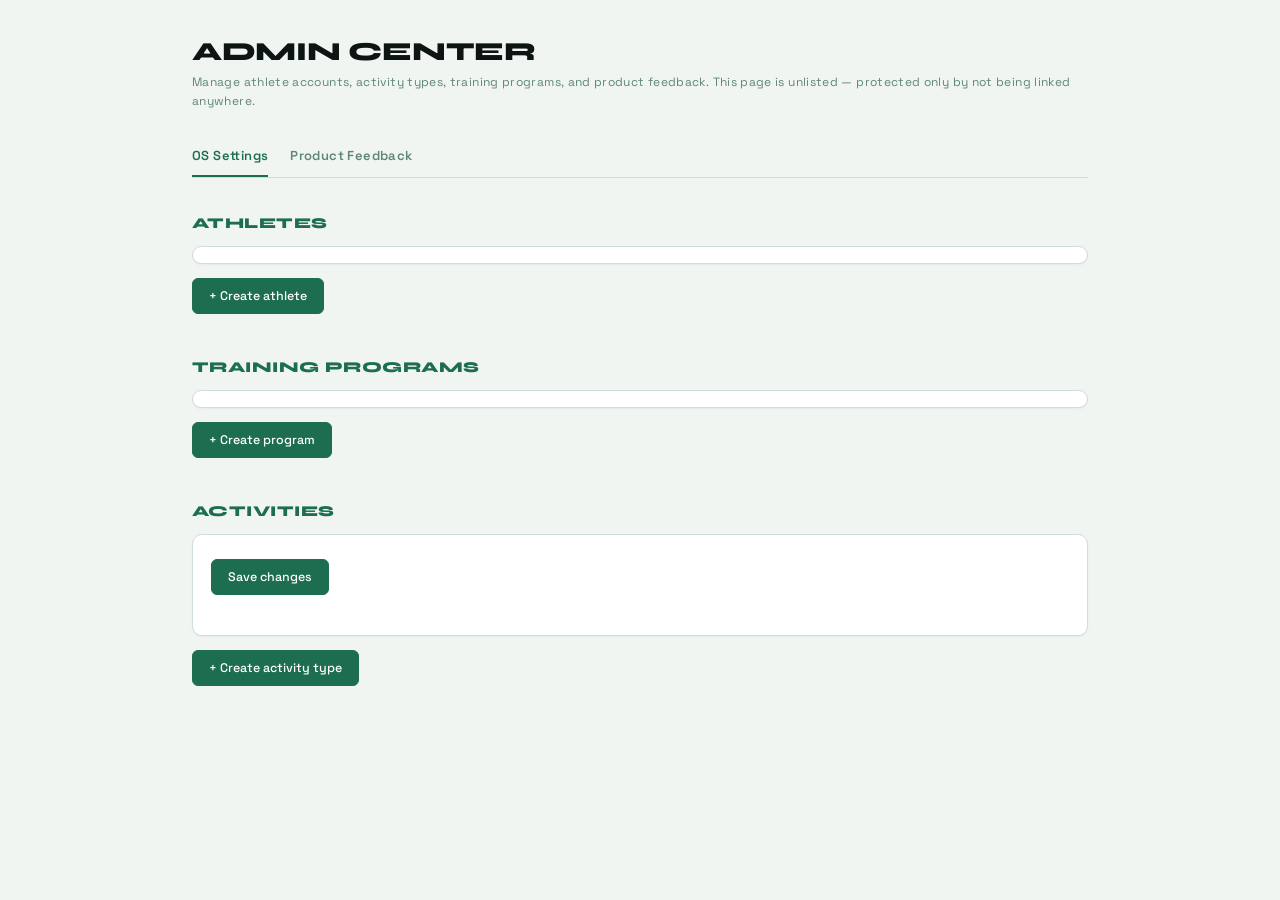
==== commit de2ea61b: "Mobile header polish, Zone 2 bar packing, product feedback feature - Mobile: remove extra top gap ab" ====
--- a/admin/index.html
+++ b/admin/index.html
@@ -6,17 +6,24 @@
 <title>Admin Center — Training OS by aitit</title>
 <link rel="icon" type="image/svg+xml" href="../favicon.svg">
 <link href="https://fonts.googleapis.com/css2?family=Syne:wght@700;800&family=Space+Grotesk:wght@400;500;600;700&display=swap" rel="stylesheet">
+<link rel="stylesheet" href="../shared.css">
 <style>
-:root{
-  --bg:#F0F5F2; --s3:#EBF2EE; --cardborder:#CFDED7;
-  --muted:#5E8677; --muted2:#93AEA2; --mid:#37624F;
-  --accent:#1D6E50; --accentdark:#175A41; --ink:#0C1512;
-  --btntext:#FFFFFF; --shadow:0 1px 2px rgba(20,40,32,.05);
-}
+/* Design tokens (--bg, --accent, etc.) now come from shared.css */
 *{box-sizing:border-box;margin:0;padding:0}
 body{background:var(--bg); color:var(--mid); font-family:"Space Grotesk",system-ui,sans-serif; padding:36px 32px 60px; max-width:960px; margin:0 auto}
 h1{font-family:"Syne"; font-weight:800; font-size:26px; text-transform:uppercase; letter-spacing:-0.01em; color:var(--ink); margin-bottom:6px}
 .sub{font-size:12px; color:var(--muted); letter-spacing:0.03em; margin-bottom:36px; line-height:1.6}
+.admin-tabs{display:flex; gap:22px; margin-bottom:36px; border-bottom:0.5px solid var(--cardborder)}
+.admin-tab{font-family:"Space Grotesk"; font-weight:600; font-size:13px; letter-spacing:0.03em; padding:0 0 11px; background:none; border:none; border-bottom:2px solid transparent; color:var(--muted); cursor:pointer; transition:.15s; margin-bottom:-0.5px}
+.admin-tab:hover{color:var(--ink)}
+.admin-tab.active{color:var(--accent); border-bottom-color:var(--accent)}
+.admin-panel{display:none}
+.admin-panel.active{display:block}
+.feedback-item{padding:14px 0; border-bottom:0.5px solid var(--s3)}
+.feedback-item:last-child{border-bottom:none}
+.feedback-item .who{font-family:"Syne"; font-weight:700; color:var(--ink); font-size:13px}
+.feedback-item .when{font-size:11px; color:var(--muted); margin-left:8px}
+.feedback-item .text{font-size:13px; color:var(--mid); line-height:1.55; margin-top:6px; white-space:pre-wrap}
 .section{margin-bottom:44px}
 .section-head{display:flex; align-items:baseline; justify-content:space-between; margin-bottom:14px}
 h2{font-family:"Syne"; font-weight:800; font-size:15px; text-transform:uppercase; letter-spacing:0.03em; color:var(--accent)}
@@ -47,6 +54,11 @@
 .field textarea{resize:vertical; min-height:74px; line-height:1.55}
 .checks{display:flex; flex-wrap:wrap; gap:8px 16px; margin-top:2px}
 .checks label{display:flex; align-items:center; gap:6px; font-size:12.5px; color:var(--mid); font-weight:400; text-transform:none; letter-spacing:0; margin-bottom:0; padding:3px 0}
+/* When .checks sits inside a .field wrapper, the generic ".field input" rule above (width:100%,
+   padding, border, border-radius) leaks onto these checkboxes too, stretching each one into a
+   large blob and forcing the label text to wrap across several lines. Reset back to a normal
+   checkbox regardless of ancestry. */
+.checks label input[type="checkbox"]{width:auto; flex:0 0 auto; padding:0; margin:0; border:none; border-radius:0; background:none}
 .msg{font-size:11px; margin-top:10px; min-height:14px}
 .msg.err{color:#c0392b}
 .msg.ok{color:var(--accent)}
@@ -77,8 +89,14 @@
 </head>
 <body>
 <h1>Admin Center</h1>
-<div class="sub">Manage athlete accounts, activity types and training programs. This page is unlisted — protected only by not being linked anywhere.</div>
-
+<div class="sub">Manage athlete accounts, activity types, training programs, and product feedback. This page is unlisted — protected only by not being linked anywhere.</div>
+
+<nav class="admin-tabs">
+  <button class="admin-tab active" data-tab="settings">OS Settings</button>
+  <button class="admin-tab" data-tab="feedback">Product Feedback</button>
+</nav>
+
+<div class="admin-panel active" id="panel-settings">
 <div class="section">
   <div class="section-head"><h2>Athletes</h2></div>
   <div class="card"><div id="athleteList"></div></div>
@@ -99,6 +117,14 @@
     <div class="msg" id="activityTypeMsg"></div>
   </div>
   <button class="btn mint create" id="openCreateActivityBtn">+ Create activity type</button>
+</div>
+</div>
+
+<div class="admin-panel" id="panel-feedback">
+<div class="section">
+  <div class="section-head"><h2>Product Feedback</h2></div>
+  <div class="card"><div id="feedbackList"></div></div>
+</div>
 </div>
 
 <!-- Create / manage athlete modal (shared by both flows) -->
@@ -146,16 +172,14 @@
   </div>
 </div>
 
+<script src="../shared.js"></script>
 <script>
-const API_BASE = 'https://aitit-training-os.david-damjakob.workers.dev';
-
 async function api(path, opts){
   const res = await fetch(API_BASE+path, Object.assign({headers:{'Content-Type':'application/json'}}, opts||{}));
   const data = await res.json().catch(()=>null);
   if(!res.ok) throw new Error((data&&data.error)||'Request failed');
   return data;
 }
-function escapeHtml(s){ return String(s).replace(/[&<>"']/g,c=>({'&':'&amp;','<':'&lt;','>':'&gt;','"':'&quot;',"'":'&#39;'}[c])); }
 function openModal(id){ document.getElementById(id).classList.add('show'); }
 function closeModal(id){ document.getElementById(id).classList.remove('show'); }
 document.querySelectorAll('[data-close-modal]').forEach(btn=> btn.addEventListener('click', ()=> closeModal(btn.dataset.closeModal)));
@@ -166,8 +190,10 @@
 let activityTypes = [];
 
 /* ---------------- ATHLETES ---------------- */
-async function loadAthletes(){
-  athletes = await api('/admin/athletes');
+// Renders from the in-memory `athletes` array only — no network call. Mutations (create/edit/
+// delete) update `athletes` optimistically and call this directly, instead of round-tripping
+// through a full GET /admin/athletes reload, which was the main cause of "buttons feel slow."
+function renderAthleteList(){
   const list = document.getElementById('athleteList');
   list.innerHTML = athletes.length ? athletes.map(a=>`
     <div class="row">
@@ -184,6 +210,10 @@
   list.querySelectorAll('[data-del]').forEach(btn=> btn.addEventListener('click', ()=> deleteAthlete(Number(btn.dataset.del))));
   renderNewAthleteProgramChecks();
 }
+async function loadAthletes(){
+  athletes = await api('/admin/athletes');
+  renderAthleteList();
+}
 function renderNewAthleteProgramChecks(checkedIds){
   const checked = new Set((checkedIds||[]).map(String));
   const wrap = document.getElementById('newAthletePrograms');
@@ -196,7 +226,8 @@
   if(!confirm(`Delete athlete "${a?a.displayName:athleteId}"? This cannot be undone.`)) return;
   try{
     await api(`/admin/athletes/${athleteId}`, {method:'DELETE'});
-    await loadAthletes();
+    athletes = athletes.filter(x=>x.id!==athleteId);
+    renderAthleteList();
   }catch(e){ alert(e.message); }
 }
 document.getElementById('openCreateAthleteBtn').addEventListener('click', ()=>{
@@ -228,19 +259,29 @@
   const password = document.getElementById('newPassword').value;
   const displayName = document.getElementById('newDisplayName').value.trim();
   const programIds = [...document.querySelectorAll('#newAthletePrograms input:checked')].map(c=>Number(c.value));
+  const linkedPrograms = programs.filter(p=>programIds.includes(p.id)).map(p=>({id:p.id,name:p.name}));
   try{
     if(editingAthleteId==null){
       const username = document.getElementById('newUsername').value.trim();
       if(!username||!password||!displayName){ msg.className='msg err'; msg.textContent='Username, password and display name are required.'; return; }
-      await api('/admin/athletes', {method:'POST', body: JSON.stringify({username,password,displayName,programIds})});
+      const result = await api('/admin/athletes', {method:'POST', body: JSON.stringify({username,password,displayName,programIds})});
+      athletes.push({id: result.id, username, displayName, programs: linkedPrograms});
     }else{
       if(!displayName){ msg.className='msg err'; msg.textContent='Display name is required.'; return; }
-      await api(`/admin/athletes/${editingAthleteId}`, {method:'PUT', body: JSON.stringify({displayName})});
-      await api(`/admin/athletes/${editingAthleteId}/programs`, {method:'PUT', body: JSON.stringify({programIds})});
-      if(password) await api(`/admin/athletes/${editingAthleteId}/password`, {method:'PUT', body: JSON.stringify({password})});
+      // The 2-3 PUTs are independent writes (display name, program links, password) — run them
+      // concurrently instead of one-after-another; this was the main source of the multi-second
+      // delay on "manage athlete."
+      const ops = [
+        api(`/admin/athletes/${editingAthleteId}`, {method:'PUT', body: JSON.stringify({displayName})}),
+        api(`/admin/athletes/${editingAthleteId}/programs`, {method:'PUT', body: JSON.stringify({programIds})}),
+      ];
+      if(password) ops.push(api(`/admin/athletes/${editingAthleteId}/password`, {method:'PUT', body: JSON.stringify({password})}));
+      await Promise.all(ops);
+      const a = athletes.find(x=>x.id===editingAthleteId);
+      if(a){ a.displayName = displayName; a.programs = linkedPrograms; }
     }
     closeModal('athleteModal');
-    await loadAthletes();
+    renderAthleteList();
   }catch(e){ msg.className='msg err'; msg.textContent=e.message; }
 });
 
@@ -260,14 +301,18 @@
   const msg = document.getElementById('activityTypeMsg');
   const cards = [...document.querySelectorAll('.activity-card')];
   try{
-    for(const card of cards){
-      await api(`/admin/activity-types/${card.dataset.key}`, {method:'PUT', body: JSON.stringify({
-        label: card.querySelector('[data-f="label"]').value,
-        infoText: card.querySelector('[data-f="infoText"]').value,
-      })});
-    }
+    // Each card is an independent write (own key, no shared row) — same fix shape as the
+    // athlete-save latency fix: run them concurrently instead of one PUT at a time.
+    await Promise.all(cards.map(card=>{
+      const key = card.dataset.key;
+      const label = card.querySelector('[data-f="label"]').value;
+      const infoText = card.querySelector('[data-f="infoText"]').value;
+      const at = activityTypes.find(a=>a.key===key);
+      if(at){ at.label=label; at.infoText=infoText; }
+      return api(`/admin/activity-types/${key}`, {method:'PUT', body: JSON.stringify({label,infoText})});
+    }));
     msg.className='msg ok'; msg.textContent='All changes saved.';
-    await loadActivityTypes();
+    renderNewProgramActivityChecks();
   }catch(e){ msg.className='msg err'; msg.textContent=e.message; }
 });
 document.getElementById('openCreateActivityBtn').addEventListener('click', ()=>{
@@ -313,8 +358,9 @@
   if(!confirm(`Delete program "${p?p.name:programId}"? This removes all its phases, activity links, and logged training data. This cannot be undone.`)) return;
   try{
     await api(`/admin/programs/${programId}`, {method:'DELETE'});
-    await loadPrograms();
-    await loadAthletes();
+    // Refreshing programs and athletes are independent reads — no need to wait on one before
+    // starting the other.
+    await Promise.all([loadPrograms(), loadAthletes()]);
   }catch(e){ alert(e.message); }
 }
 function renderNewProgramActivityChecks(){
@@ -396,13 +442,15 @@
   const msg = document.getElementById(`editorMsg-${programId}`);
   const rows = [...document.querySelectorAll(`#phases-${programId} [data-phase-id]`)];
   try{
-    for(const row of rows){
-      await api(`/admin/programs/${programId}/phases/${row.dataset.phaseId}`, {method:'PUT', body: JSON.stringify({
+    // Each row is an independent write (own phase id) — same fix shape as the athlete-save and
+    // activity-save latency fixes: run them concurrently instead of one PUT at a time.
+    await Promise.all(rows.map(row=>
+      api(`/admin/programs/${programId}/phases/${row.dataset.phaseId}`, {method:'PUT', body: JSON.stringify({
         name: row.querySelector('[data-f="name"]').value,
         startDate: row.querySelector('[data-f="startDate"]').value,
         endDate: row.querySelector('[data-f="endDate"]').value,
-      })});
-    }
+      })})
+    ));
     msg.className='msg ok'; msg.textContent='Phases saved.';
   }catch(e){ msg.className='msg err'; msg.textContent=e.message; }
 }
@@ -436,10 +484,36 @@
   }catch(e){ msg.className='msg err'; msg.textContent=e.message; }
 }
 
+/* ---------------- TABS ---------------- */
+document.querySelectorAll('.admin-tab').forEach(tab=> tab.addEventListener('click', ()=>{
+  document.querySelectorAll('.admin-tab').forEach(t=>t.classList.remove('active'));
+  document.querySelectorAll('.admin-panel').forEach(p=>p.classList.remove('active'));
+  tab.classList.add('active');
+  document.getElementById('panel-'+tab.dataset.tab).classList.add('active');
+}));
+
+/* ---------------- PRODUCT FEEDBACK ---------------- */
+let feedback = [];
+function fmtFeedbackDate(s){
+  const d = new Date(s.replace(' ','T')+'Z'); // SQLite datetime('now') is UTC; render in the viewer's local time
+  if(isNaN(d)) return s;
+  return d.toLocaleDateString('en-GB',{day:'numeric',month:'short',year:'numeric'})+', '+d.toLocaleTimeString('en-GB',{hour:'2-digit',minute:'2-digit'});
+}
+async function loadFeedback(){
+  feedback = await api('/admin/feedback');
+  const list = document.getElementById('feedbackList');
+  list.innerHTML = feedback.length ? feedback.map(f=>`
+    <div class="feedback-item">
+      <span class="who">${escapeHtml(f.displayName)}</span><span class="when">${fmtFeedbackDate(f.createdAt)}</span>
+      <div class="text">${escapeHtml(f.feedbackText)}</div>
+    </div>`).join('') : '<div class="empty-note">No feedback yet.</div>';
+}
+
 (async function init(){
   await loadActivityTypes();
   await loadPrograms();
   await loadAthletes();
+  await loadFeedback();
 })();
 </script>
 </body>
--- a/shared.css
+++ b/shared.css
@@ -0,0 +1,9 @@
+/* Design tokens shared by index.html and admin/index.html — confirmed byte-identical between the
+   two before being extracted here. Do not add anything that isn't truly shared by both pages;
+   values that only looked "close" were deliberately left in each page's own <style> block. */
+:root{
+  --bg:#F0F5F2; --s3:#EBF2EE; --cardborder:#CFDED7;
+  --muted:#5E8677; --muted2:#93AEA2; --mid:#37624F;
+  --accent:#1D6E50; --accentdark:#175A41; --ink:#0C1512;
+  --btntext:#FFFFFF; --shadow:0 1px 2px rgba(20,40,32,.05);
+}
